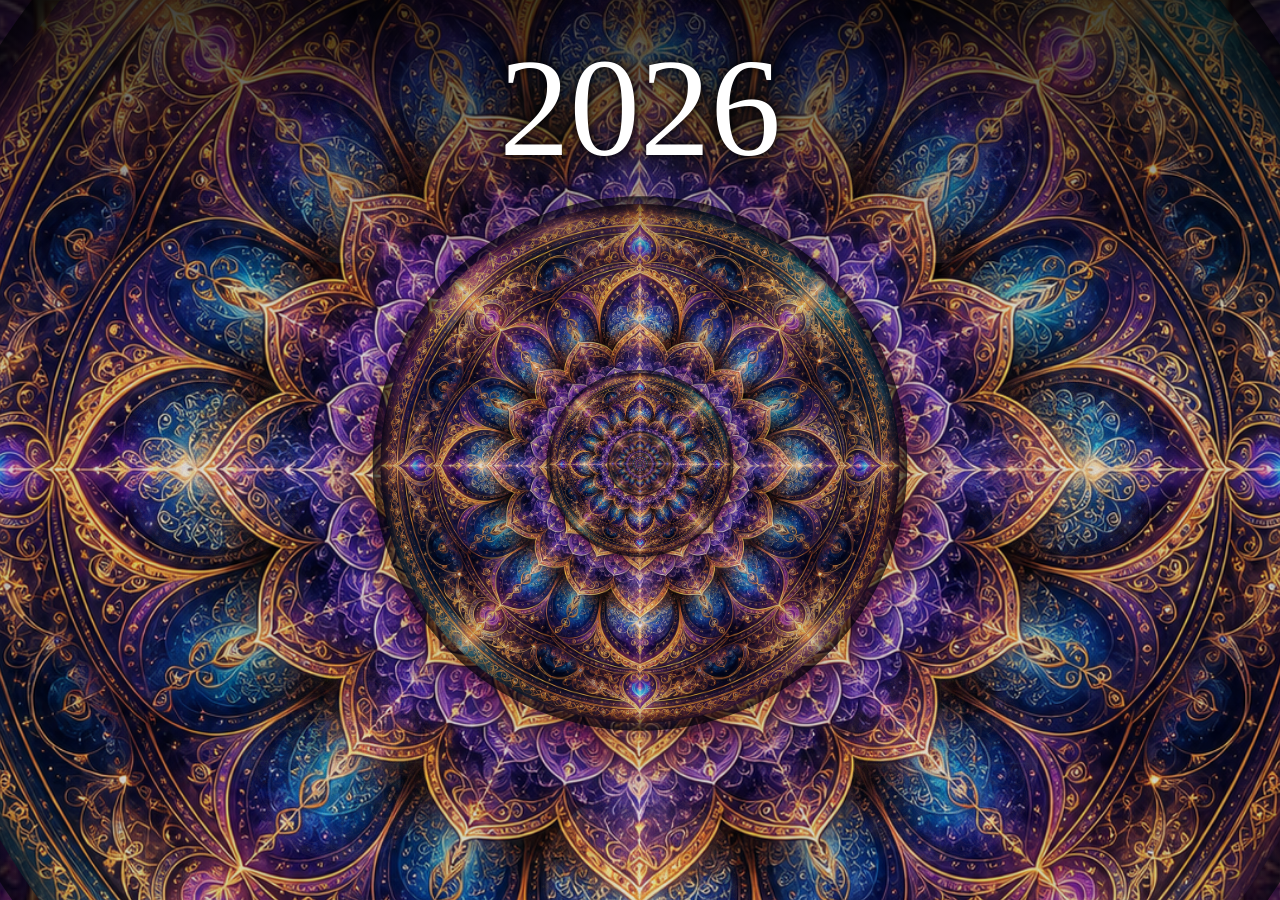
==== mandala-fractal-timeline/index.html @ 5e2d41a8 "Publish mandala fractal timeline" ====
<!doctype html>
<html lang="en">
  <head>
    <meta charset="UTF-8" />
    <meta
      name="viewport"
      content="width=device-width, initial-scale=1.0, maximum-scale=1.0, user-scalable=no, viewport-fit=cover"
    />
    <title>Mandala Fractal Timeline</title>
    <script type="module" crossorigin src="./assets/mandala-qQYnHZTH.js"></script>
    <link rel="modulepreload" crossorigin href="./assets/modulepreload-polyfill-B5Qt9EMX.js">
    <link rel="stylesheet" crossorigin href="./assets/mandala-CU1fZCJ8.css">
  </head>
  <body>
    <main class="mandala-stage">
      <canvas id="fractal-canvas" aria-label="Infinitely zoomable mandala timeline"></canvas>
      <div id="year-display" class="year-display">2026</div>
      <div class="touch-controls" aria-label="Timeline controls">
        <button class="touch-button" type="button" data-touch-direction="down" aria-label="Zoom in and go earlier">↓</button>
        <button class="touch-button touch-button-small" type="button" data-touch-shift aria-label="Change years by 100">100</button>
        <button class="touch-button" type="button" data-touch-direction="up" aria-label="Zoom out and go later">↑</button>
      </div>
    </main>
  </body>
</html>
---- mandala-fractal-timeline/assets/mandala-CU1fZCJ8.css ----
:root{color:#fff;background:#02030a;font-family:Engravers MT,Times New Roman,serif;font-synthesis:none;text-rendering:optimizeLegibility}*{box-sizing:border-box}html,body,.mandala-stage{width:100%;height:100%;margin:0;overflow:hidden;overscroll-behavior:none}body{background:#02030a;-webkit-user-select:none;user-select:none;-webkit-tap-highlight-color:transparent}.mandala-stage{position:relative}#fractal-canvas{display:block;width:100%;height:100%;touch-action:none}.year-display{position:fixed;top:clamp(22px,4.5vh,54px);left:50%;z-index:2;min-width:min(92vw,760px);transform:translate(-50%);color:#fff;font-family:Engravers MT,Times New Roman,serif;font-size:clamp(58px,11vw,150px);line-height:.95;letter-spacing:0;text-align:center;text-shadow:0 0 8px rgba(0,0,0,.95),0 0 28px rgba(0,0,0,.82),0 0 44px rgba(255,255,255,.18);pointer-events:none;-webkit-user-select:none;user-select:none}.year-display.is-bc{color:#ff1717;text-shadow:0 0 8px rgba(0,0,0,.95),0 0 26px rgba(255,0,0,.65),0 0 54px rgba(255,0,0,.42)}.touch-controls{position:fixed;right:max(16px,env(safe-area-inset-right));bottom:max(16px,env(safe-area-inset-bottom));z-index:3;display:none;align-items:center;gap:10px}.touch-button{display:grid;place-items:center;width:64px;height:64px;border:1px solid rgba(255,255,255,.32);border-radius:50%;color:#fff;background:#0406128a;box-shadow:0 10px 30px #00000073,inset 0 0 22px #ffffff14;backdrop-filter:blur(12px);-webkit-backdrop-filter:blur(12px);font-family:ui-serif,Georgia,Times New Roman,serif;font-size:32px;line-height:1;touch-action:none}.touch-button-small{width:56px;height:56px;font-family:Inter,ui-sans-serif,system-ui,sans-serif;font-size:17px;font-weight:800}.touch-button.is-active{border-color:#ffffffd1;background:#b275ff57;box-shadow:0 0 20px #9f5cff70,0 10px 30px #00000073,inset 0 0 22px #ffffff29}@media(pointer:coarse),(max-width:760px){.year-display{top:calc(env(safe-area-inset-top) + clamp(20px,4vh,42px));font-size:clamp(54px,17vw,104px)}.touch-controls{display:flex}}
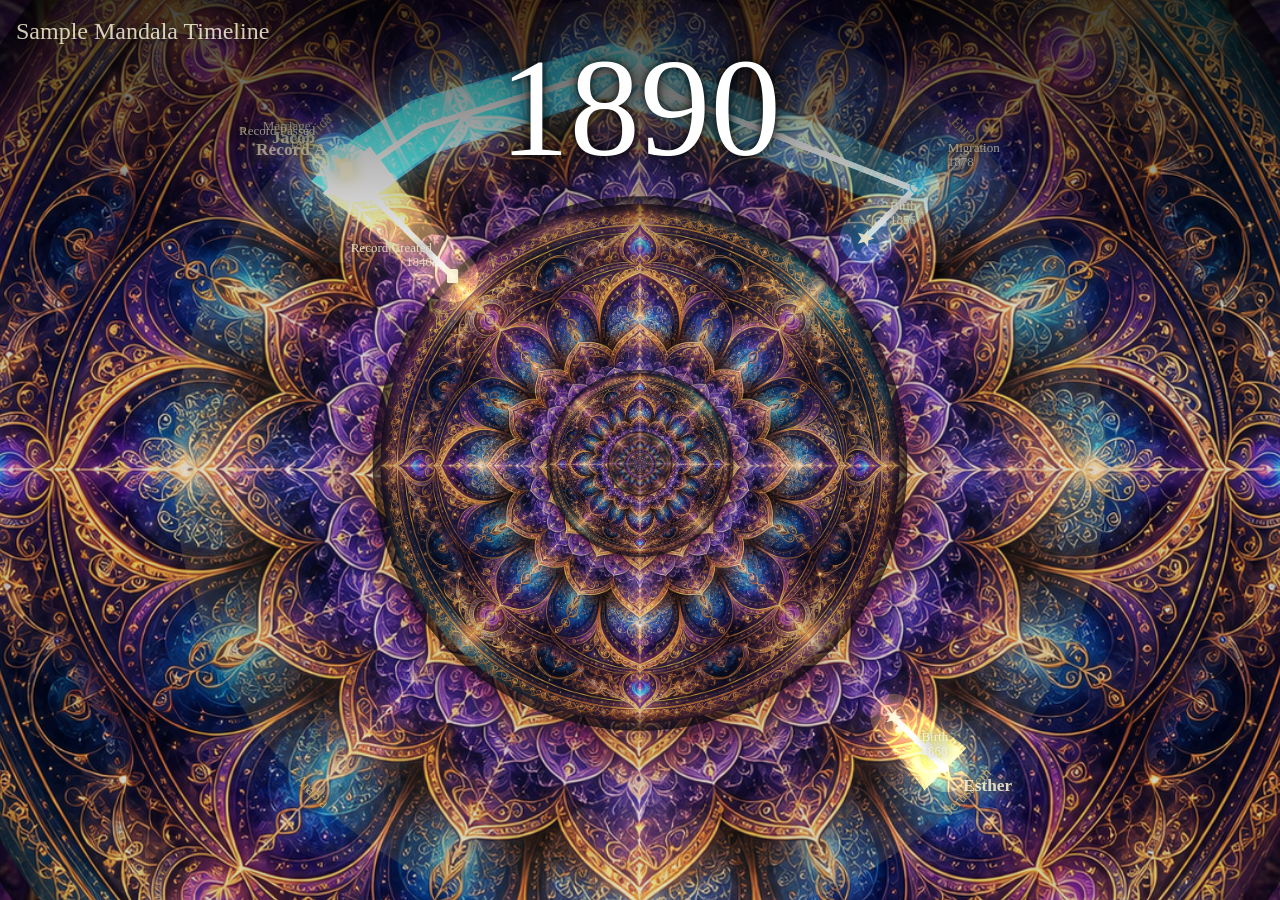
==== commit 3d8d5f50: "Add timeline beams to mandala page" ====
--- a/mandala-fractal-timeline/index.html
+++ b/mandala-fractal-timeline/index.html
@@ -7,13 +7,15 @@
       content="width=device-width, initial-scale=1.0, maximum-scale=1.0, user-scalable=no, viewport-fit=cover"
     />
     <title>Mandala Fractal Timeline</title>
-    <script type="module" crossorigin src="./assets/mandala-qQYnHZTH.js"></script>
+    <script type="module" crossorigin src="./assets/mandala-B35uefKH.js"></script>
     <link rel="modulepreload" crossorigin href="./assets/modulepreload-polyfill-B5Qt9EMX.js">
-    <link rel="stylesheet" crossorigin href="./assets/mandala-CU1fZCJ8.css">
+    <link rel="stylesheet" crossorigin href="./assets/mandala-CJL_sZpG.css">
   </head>
   <body>
     <main class="mandala-stage">
       <canvas id="fractal-canvas" aria-label="Infinitely zoomable mandala timeline"></canvas>
+      <div id="timeline-title" class="timeline-title">Mandala Timeline</div>
+      <div id="timeline-error" class="timeline-error" hidden></div>
       <div id="year-display" class="year-display">2026</div>
       <div class="touch-controls" aria-label="Timeline controls">
         <button class="touch-button" type="button" data-touch-direction="down" aria-label="Zoom in and go earlier">↓</button>
--- a/mandala-fractal-timeline/assets/mandala-CJL_sZpG.css
+++ b/mandala-fractal-timeline/assets/mandala-CJL_sZpG.css
@@ -0,0 +1 @@
+:root{color:#fff;background:#02030a;font-family:Engravers MT,Times New Roman,serif;font-synthesis:none;text-rendering:optimizeLegibility}*{box-sizing:border-box}html,body,.mandala-stage{width:100%;height:100%;margin:0;overflow:hidden;overscroll-behavior:none}body{background:#02030a;-webkit-user-select:none;user-select:none;-webkit-tap-highlight-color:transparent}.mandala-stage{position:relative}#fractal-canvas{display:block;width:100%;height:100%;touch-action:none}.year-display{position:fixed;top:clamp(22px,4.5vh,54px);left:50%;z-index:2;min-width:min(92vw,760px);transform:translate(-50%);color:#fff;font-family:Engravers MT,Times New Roman,serif;font-size:clamp(58px,11vw,150px);line-height:.95;letter-spacing:0;text-align:center;text-shadow:0 0 8px rgba(0,0,0,.95),0 0 28px rgba(0,0,0,.82),0 0 44px rgba(255,255,255,.18);pointer-events:none;-webkit-user-select:none;user-select:none}.year-display.is-bc{color:#ff1717;text-shadow:0 0 8px rgba(0,0,0,.95),0 0 26px rgba(255,0,0,.65),0 0 54px rgba(255,0,0,.42)}.timeline-title,.timeline-error{position:fixed;left:max(16px,env(safe-area-inset-left));z-index:2;max-width:min(44vw,520px);color:#fff8dc;font-family:Georgia,Times New Roman,serif;letter-spacing:0;text-shadow:0 0 8px rgba(0,0,0,.9),0 0 22px rgba(255,210,120,.28);pointer-events:none}.timeline-title{top:max(18px,env(safe-area-inset-top));font-size:clamp(15px,2vw,24px);opacity:.82}.timeline-error{bottom:max(18px,env(safe-area-inset-bottom));color:#ffd3d3;font-size:13px;opacity:.92}.touch-controls{position:fixed;right:max(16px,env(safe-area-inset-right));bottom:max(16px,env(safe-area-inset-bottom));z-index:3;display:none;align-items:center;gap:10px}.touch-button{display:grid;place-items:center;width:64px;height:64px;border:1px solid rgba(255,255,255,.32);border-radius:50%;color:#fff;background:#0406128a;box-shadow:0 10px 30px #00000073,inset 0 0 22px #ffffff14;backdrop-filter:blur(12px);-webkit-backdrop-filter:blur(12px);font-family:ui-serif,Georgia,Times New Roman,serif;font-size:32px;line-height:1;touch-action:none}.touch-button-small{width:56px;height:56px;font-family:Inter,ui-sans-serif,system-ui,sans-serif;font-size:17px;font-weight:800}.touch-button.is-active{border-color:#ffffffd1;background:#b275ff57;box-shadow:0 0 20px #9f5cff70,0 10px 30px #00000073,inset 0 0 22px #ffffff29}@media(pointer:coarse),(max-width:760px){.year-display{top:calc(env(safe-area-inset-top) + clamp(20px,4vh,42px));font-size:clamp(54px,17vw,104px)}.timeline-title{top:auto;bottom:calc(env(safe-area-inset-bottom) + 92px);max-width:48vw;font-size:13px}.touch-controls{display:flex}}
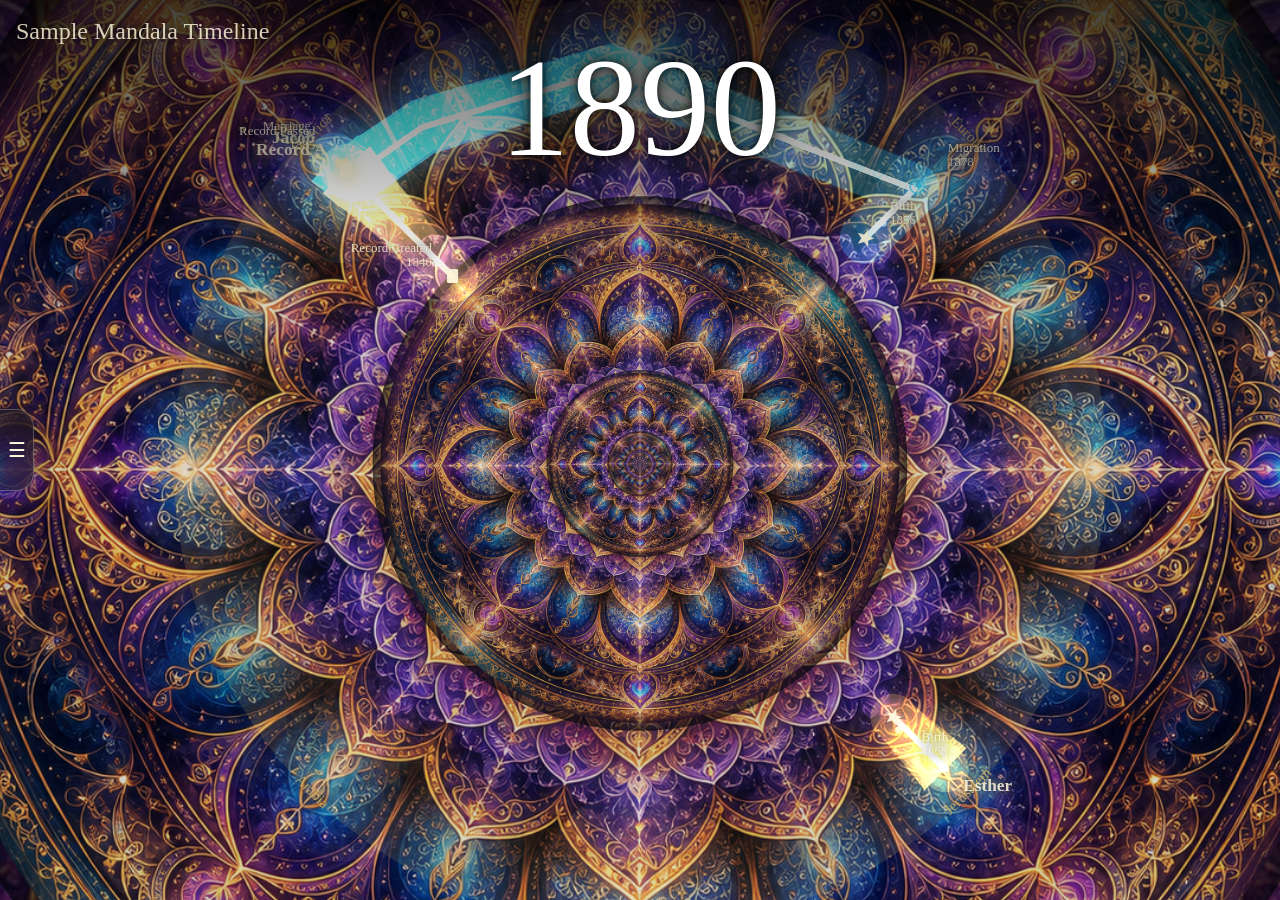
==== commit 158decd0: "Add timeline file manager" ====
--- a/mandala-fractal-timeline/index.html
+++ b/mandala-fractal-timeline/index.html
@@ -7,9 +7,9 @@
       content="width=device-width, initial-scale=1.0, maximum-scale=1.0, user-scalable=no, viewport-fit=cover"
     />
     <title>Mandala Fractal Timeline</title>
-    <script type="module" crossorigin src="./assets/mandala-B35uefKH.js"></script>
+    <script type="module" crossorigin src="./assets/mandala-CChB3yDC.js"></script>
     <link rel="modulepreload" crossorigin href="./assets/modulepreload-polyfill-B5Qt9EMX.js">
-    <link rel="stylesheet" crossorigin href="./assets/mandala-CJL_sZpG.css">
+    <link rel="stylesheet" crossorigin href="./assets/mandala-CR5pvgg5.css">
   </head>
   <body>
     <main class="mandala-stage">
@@ -17,6 +17,16 @@
       <div id="timeline-title" class="timeline-title">Mandala Timeline</div>
       <div id="timeline-error" class="timeline-error" hidden></div>
       <div id="year-display" class="year-display">2026</div>
+      <section id="timeline-manager" class="timeline-manager" aria-label="Open timelines">
+        <button id="timeline-panel-toggle" class="timeline-panel-toggle" type="button" aria-label="Timeline list">☰</button>
+        <div class="timeline-panel">
+          <div class="timeline-panel-actions">
+            <button id="open-timeline-button" class="timeline-action-button" type="button">Open Timeline</button>
+          </div>
+          <div id="timeline-list" class="timeline-list"></div>
+        </div>
+      </section>
+      <input id="timeline-file-input" type="file" accept="application/json,.json" multiple hidden />
       <div class="touch-controls" aria-label="Timeline controls">
         <button class="touch-button" type="button" data-touch-direction="down" aria-label="Zoom in and go earlier">↓</button>
         <button class="touch-button touch-button-small" type="button" data-touch-shift aria-label="Change years by 100">100</button>
--- a/mandala-fractal-timeline/assets/mandala-CR5pvgg5.css
+++ b/mandala-fractal-timeline/assets/mandala-CR5pvgg5.css
@@ -0,0 +1 @@
+:root{color:#fff;background:#02030a;font-family:Engravers MT,Times New Roman,serif;font-synthesis:none;text-rendering:optimizeLegibility}*{box-sizing:border-box}html,body,.mandala-stage{width:100%;height:100%;margin:0;overflow:hidden;overscroll-behavior:none}body{background:#02030a;-webkit-user-select:none;user-select:none;-webkit-tap-highlight-color:transparent}button{font:inherit}.mandala-stage{position:relative}#fractal-canvas{display:block;width:100%;height:100%;touch-action:none}.year-display{position:fixed;top:clamp(22px,4.5vh,54px);left:50%;z-index:2;min-width:min(92vw,760px);transform:translate(-50%);color:#fff;font-family:Engravers MT,Times New Roman,serif;font-size:clamp(58px,11vw,150px);line-height:.95;letter-spacing:0;text-align:center;text-shadow:0 0 8px rgba(0,0,0,.95),0 0 28px rgba(0,0,0,.82),0 0 44px rgba(255,255,255,.18);pointer-events:none;-webkit-user-select:none;user-select:none}.year-display.is-bc{color:#ff1717;text-shadow:0 0 8px rgba(0,0,0,.95),0 0 26px rgba(255,0,0,.65),0 0 54px rgba(255,0,0,.42)}.timeline-title,.timeline-error{position:fixed;left:max(16px,env(safe-area-inset-left));z-index:2;max-width:min(44vw,520px);color:#fff8dc;font-family:Georgia,Times New Roman,serif;letter-spacing:0;text-shadow:0 0 8px rgba(0,0,0,.9),0 0 22px rgba(255,210,120,.28);pointer-events:none}.timeline-title{top:max(18px,env(safe-area-inset-top));font-size:clamp(15px,2vw,24px);opacity:.82}.timeline-error{bottom:max(18px,env(safe-area-inset-bottom));color:#ffd3d3;font-size:13px;opacity:.92}.timeline-manager{position:fixed;top:50%;left:max(0px,env(safe-area-inset-left));z-index:4;display:flex;align-items:center;transform:translateY(-50%);font-family:Georgia,Times New Roman,serif}.timeline-panel-toggle,.timeline-action-button,.timeline-close-button{border:1px solid rgba(255,248,220,.28);color:#fff8dc;background:#0406128f;box-shadow:0 10px 30px #0006,inset 0 0 18px #ffffff0f;backdrop-filter:blur(12px);-webkit-backdrop-filter:blur(12px)}.timeline-panel-toggle{width:34px;height:82px;border-left:0;border-radius:0 18px 18px 0;font-size:20px;cursor:pointer}.timeline-panel{width:min(310px,78vw);max-height:min(72vh,520px);margin-left:8px;border:1px solid rgba(255,248,220,.18);border-radius:8px;padding:12px;overflow:auto;color:#fff8dc;background:linear-gradient(180deg,#050818c7,#08091c8a);box-shadow:0 18px 42px #0000007a,inset 0 0 28px #ffffff0d;backdrop-filter:blur(14px);-webkit-backdrop-filter:blur(14px);opacity:0;transform:translate(-14px);pointer-events:none;transition:opacity .16s ease,transform .16s ease}.timeline-manager.is-open .timeline-panel,.timeline-manager:focus-within .timeline-panel{opacity:1;transform:translate(0);pointer-events:auto}.timeline-panel-actions{display:flex;gap:8px;margin-bottom:10px}.timeline-action-button{min-height:36px;border-radius:8px;padding:0 12px;font-size:13px;cursor:pointer}.timeline-action-button:hover,.timeline-panel-toggle:hover,.timeline-close-button:hover{border-color:#fff8dc9e;background:#a66fff38}.timeline-list{display:grid;gap:8px}.timeline-list-empty{color:#fff8dcad;font-size:13px;line-height:1.35}.timeline-row{display:grid;grid-template-columns:minmax(0,1fr) auto;gap:8px;align-items:center;min-height:44px;border:1px solid rgba(255,248,220,.14);border-radius:8px;padding:8px;background:#ffffff0d}.timeline-check{display:grid;grid-template-columns:auto minmax(0,1fr);gap:8px;align-items:center;min-width:0;cursor:pointer}.timeline-check input{accent-color:#d9b76a}.timeline-row-title{display:block;overflow:hidden;color:#fff8dc;font-size:13px;line-height:1.2;text-overflow:ellipsis;white-space:nowrap}.timeline-row-meta{display:block;margin-top:2px;overflow:hidden;color:#fff8dc94;font-size:11px;text-overflow:ellipsis;white-space:nowrap}.timeline-close-button{width:30px;height:30px;border-radius:50%;font-size:18px;line-height:1;cursor:pointer}.touch-controls{position:fixed;right:max(16px,env(safe-area-inset-right));bottom:max(16px,env(safe-area-inset-bottom));z-index:3;display:none;align-items:center;gap:10px}.touch-button{display:grid;place-items:center;width:64px;height:64px;border:1px solid rgba(255,255,255,.32);border-radius:50%;color:#fff;background:#0406128a;box-shadow:0 10px 30px #00000073,inset 0 0 22px #ffffff14;backdrop-filter:blur(12px);-webkit-backdrop-filter:blur(12px);font-family:ui-serif,Georgia,Times New Roman,serif;font-size:32px;line-height:1;touch-action:none}.touch-button-small{width:56px;height:56px;font-family:Inter,ui-sans-serif,system-ui,sans-serif;font-size:17px;font-weight:800}.touch-button.is-active{border-color:#ffffffd1;background:#b275ff57;box-shadow:0 0 20px #9f5cff70,0 10px 30px #00000073,inset 0 0 22px #ffffff29}@media(pointer:coarse),(max-width:760px){.year-display{top:calc(env(safe-area-inset-top) + clamp(20px,4vh,42px));font-size:clamp(54px,17vw,104px)}.timeline-title{top:auto;bottom:calc(env(safe-area-inset-bottom) + 92px);max-width:42vw;font-size:13px}.timeline-manager{top:auto;bottom:calc(env(safe-area-inset-bottom) + 172px);transform:none}.timeline-panel-toggle{width:36px;height:62px}.timeline-panel{max-height:42vh}.touch-controls{display:flex}}
